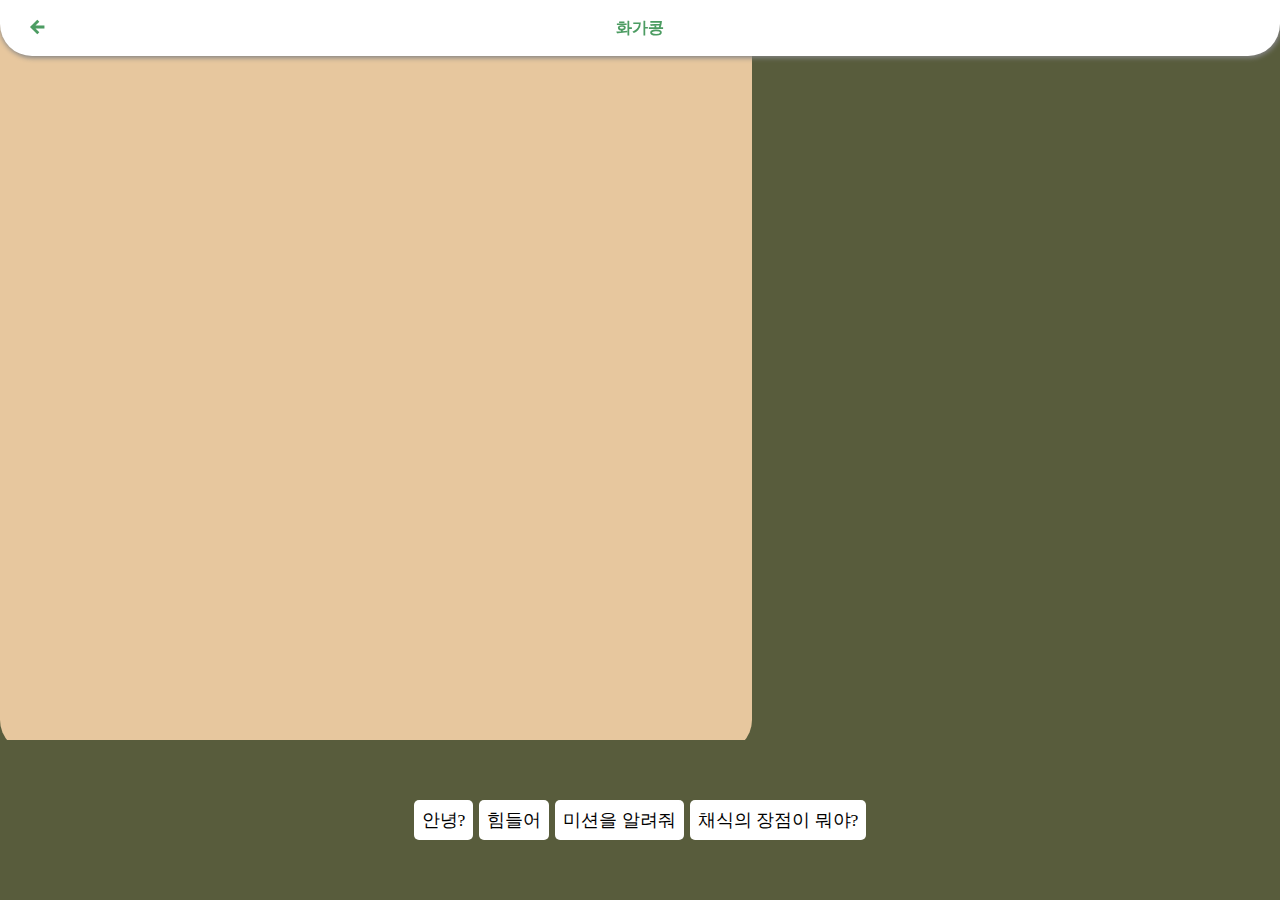
==== html/chat.html @ ec400081 "chat html, css" ====
<!DOCTYPE html>
<html lang="en">
<head>
    <meta charset="UTF-8">
    <meta http-equiv="X-UA-Compatible" content="IE=edge">
    <meta name="viewport" content="width=device-width, initial-scale=1.0">
    <link rel="stylesheet" type="text/css" href="../css/chat.css">
    <link href='https://unpkg.com/boxicons@2.1.4/css/boxicons.min.css' rel='stylesheet'>
    <title>Document</title>
</head>
<body>
    <div class="chat-bar">
        <i class='bx bx-left-arrow-alt'></i>
        <p class="chat-p">화가콩</p>
    </div>
    <div class="chat-wrapper">
        <div class="chat">
            <ul>
                <!-- 동적 생성 -->
            </ul>
            <div class="chat-input">
                <!-- <textarea placeholder="Press Enter for send message."></textarea> -->
                <div class="chat-hello">안녕?</div>
                <div class="chat-tough">힘들어</div>
                <div class="chat-mission">미션을 알려줘</div>
                <div class="chat-advantage">채식의 장점이 뭐야?</div>
            </div>
        </div>
    </div>
</body>
</html>
---- css/chat.css ----
html, body {
    height: 100%;
    margin: 0;
}
body{
    background-color: #585C3C;
}

/* bar */
.chat-bar {
    width: 100%;
    height: 3.5rem;
    /* background-color: #4C9C62; */
    background-color: white;
    display: flex;
    align-items: center;
    justify-content: center;
    border-radius: 0 0 2rem 2rem;
    box-shadow: 1px 1px 5px 1px rgb(132, 132, 132);
    position: fixed;
}
.chat-bar i, .chat-p {
    /* color: white; */
    color: #4C9C62;
    font-weight: bold;
}
.chat-bar i {
    font-size: 1.5rem;
    position: absolute;
    left: 2%;
}

/* 채팅 */
.chat-wrapper {
    width: 100%;
    height: 47rem;
    max-width: 47rem;
    background-color: #E7C79E;
    border-radius: 0 0 2rem 2rem;
    margin-top: -1rem;
}
.chat-input {
    width: 100%;
    height: 10rem;
    position: fixed;
    bottom: 0;
    background-color: #585C3C;
    display: flex;
    justify-content: center;
    align-items: center;
}
.chat-input div {
    background-color: white;
    display: inline-block;
    padding: 0.5rem;
    border-radius: 5px;
    font-size: 110%;
    margin: 3px;
}
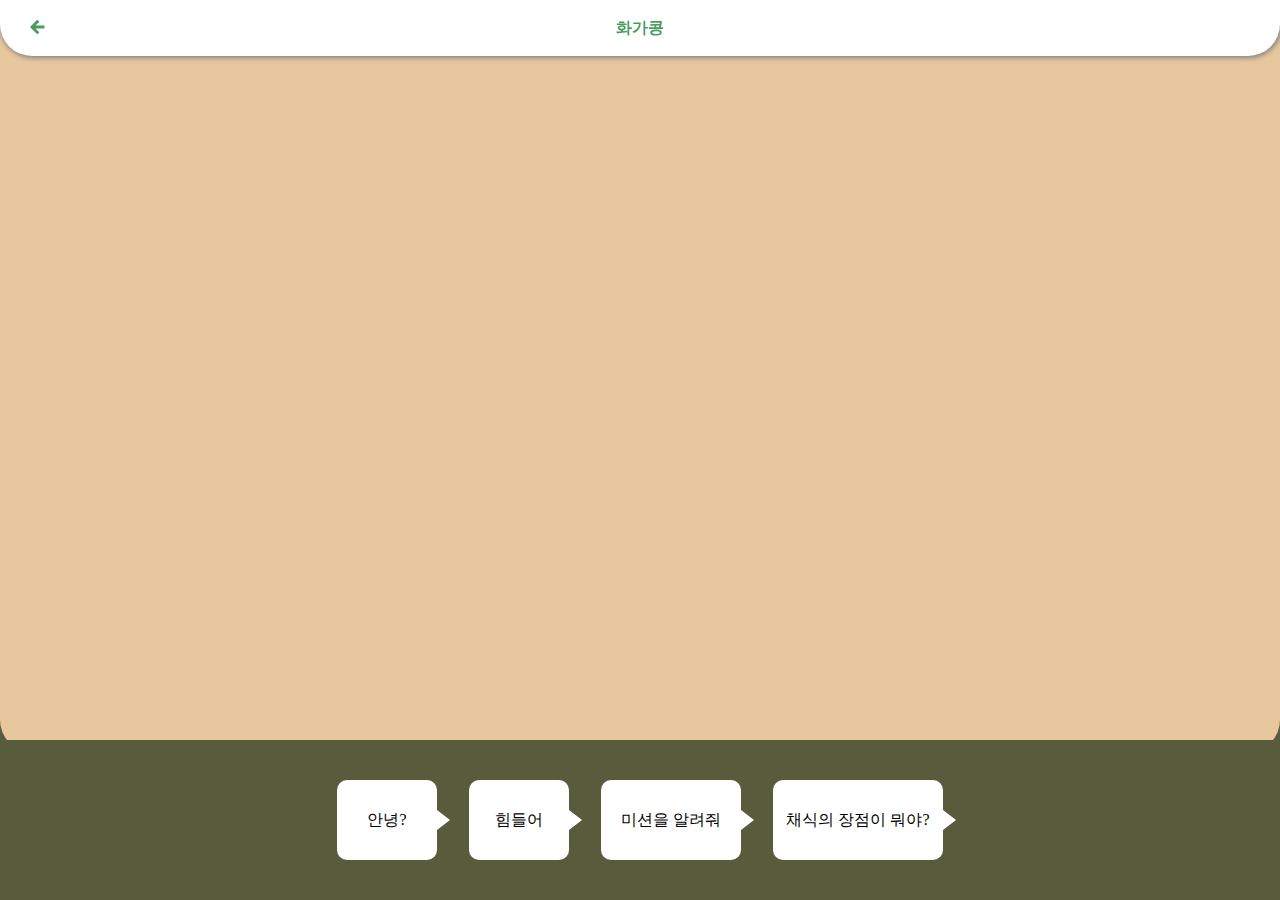
==== commit 9ff45cef: "html 수정" ====
--- a/html/chat.html
+++ b/html/chat.html
@@ -15,17 +15,31 @@
     </div>
     <div class="chat-wrapper">
         <div class="chat">
-            <ul>
+            <ul id="chat_ul">
                 <!-- 동적 생성 -->
             </ul>
             <div class="chat-input">
                 <!-- <textarea placeholder="Press Enter for send message."></textarea> -->
-                <div class="chat-hello">안녕?</div>
-                <div class="chat-tough">힘들어</div>
-                <div class="chat-mission">미션을 알려줘</div>
-                <div class="chat-advantage">채식의 장점이 뭐야?</div>
+                <div class="chat-hello" id="chat-hello" onclick="hello()">안녕?</div>
+                <div class="chat-tough" id="chat-tough" onclick="tough()">힘들어</div>
+                <div class="chat-mission" id="chat-mission" onclick="mission()">미션을 알려줘</div>
+                <div class="chat-advantage" id="chat-advantage" onclick="advantage()">채식의 장점이 뭐야?</div>
             </div>
         </div>
+        <!-- format
+        <div class="chat format">
+            <ul>
+                <li>
+                    <div class="sender">
+                        <span></span>
+                    </div>
+                    <div class="message">
+                        <span></span>
+                    </div>
+                </li>
+            </ul>
+        </div> -->
     </div>
+    <script type="text/javascript" src="/js/chat.js"></script>
 </body>
 </html>--- a/css/chat.css
+++ b/css/chat.css
@@ -34,7 +34,7 @@
 .chat-wrapper {
     width: 100%;
     height: 47rem;
-    max-width: 47rem;
+    max-height: 47rem;
     background-color: #E7C79E;
     border-radius: 0 0 2rem 2rem;
     margin-top: -1rem;
@@ -50,10 +50,34 @@
     align-items: center;
 }
 .chat-input div {
-    background-color: white;
-    display: inline-block;
-    padding: 0.5rem;
-    border-radius: 5px;
-    font-size: 110%;
-    margin: 3px;
+    position: relative;
+    width: 100px;
+    height: 80px;
+    padding: 0px;
+    background: #FFFFFF;
+    -webkit-border-radius: 10px;
+    -moz-border-radius: 10px;
+    border-radius: 10px;
+    margin: 1rem;
+    display: flex;
+    justify-content: center;
+    align-items: center;
+}
+.chat-input .chat-mission {
+    width: 140px;
+}
+.chat-input .chat-advantage {
+    width: 170px;
+}
+.chat-input div::after {
+    content: '';
+    position: absolute;
+    border-style: solid;
+    border-width: 10px 0 10px 13px;
+    border-color: transparent #FFFFFF;
+    display: block;
+    width: 0;
+    z-index: 1;
+    right: -13px;
+    top: 30px;
 }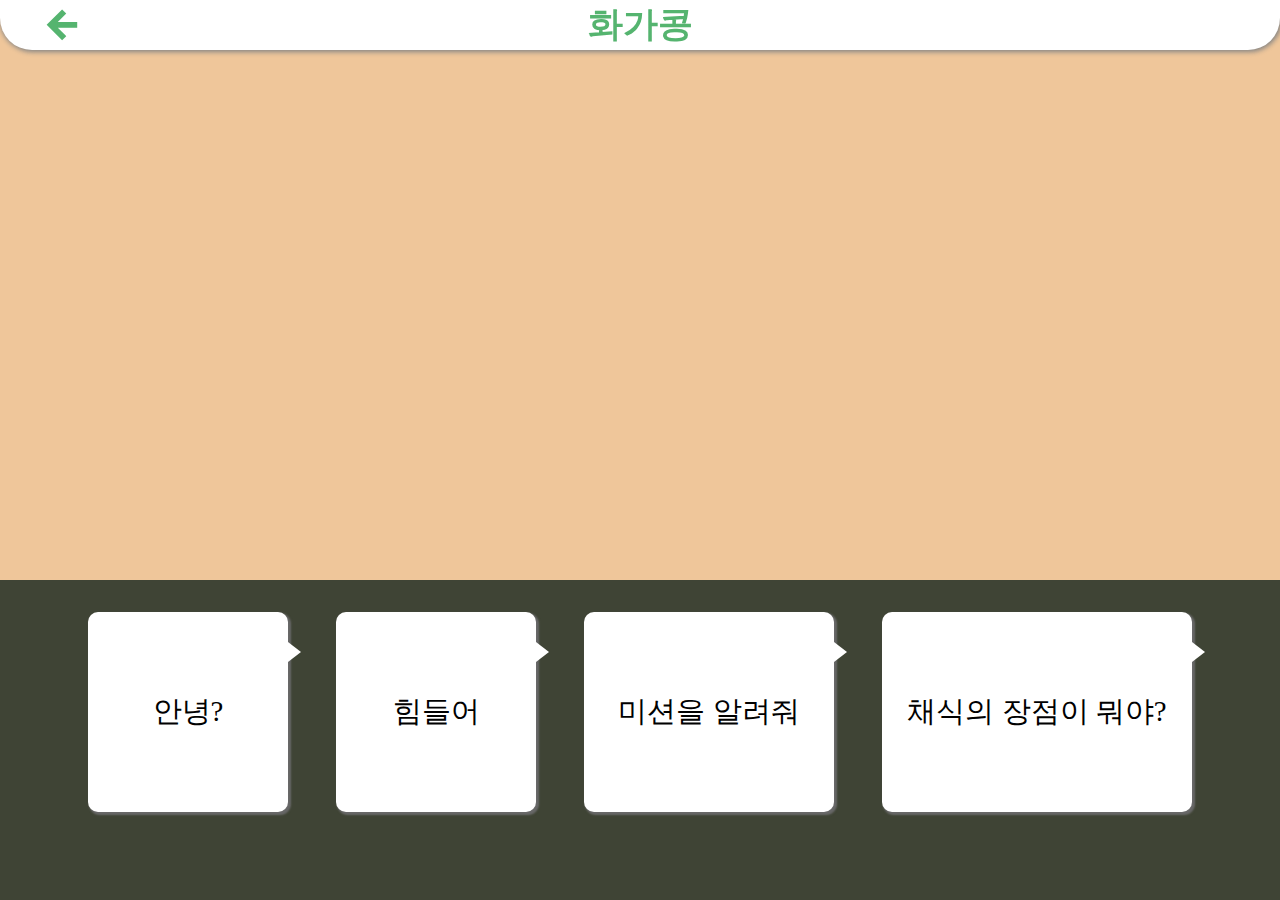
==== commit 936c8723: "모바일 수정" ====
--- a/html/chat.html
+++ b/html/chat.html
@@ -19,26 +19,12 @@
                 <!-- 동적 생성 -->
             </ul>
             <div class="chat-input">
-                <!-- <textarea placeholder="Press Enter for send message."></textarea> -->
                 <div class="chat-hello" id="chat-hello" onclick="hello()">안녕?</div>
                 <div class="chat-tough" id="chat-tough" onclick="tough()">힘들어</div>
                 <div class="chat-mission" id="chat-mission" onclick="mission()">미션을 알려줘</div>
                 <div class="chat-advantage" id="chat-advantage" onclick="advantage()">채식의 장점이 뭐야?</div>
             </div>
         </div>
-        <!-- format
-        <div class="chat format">
-            <ul>
-                <li>
-                    <div class="sender">
-                        <span></span>
-                    </div>
-                    <div class="message">
-                        <span></span>
-                    </div>
-                </li>
-            </ul>
-        </div> -->
     </div>
     <script type="text/javascript" src="/js/chat.js"></script>
 </body>
--- a/css/chat.css
+++ b/css/chat.css
@@ -1,15 +1,24 @@
+/* 하단탭바(주황) : #FF9966
+하단탭바(연두) : #7BAC1F
+식단,서브(그린) : #55B46F 
+채팅배경div(살구) : #EFC69A 
+채팅배경div(녹색) : #3F4435 
+기타 서브 오브젝트(연두) : #DEEBA4
+기타 서브 오브젝트(녹색) : #5B6348 */
+
 html, body {
     height: 100%;
     margin: 0;
 }
 body{
-    background-color: #585C3C;
+    background-color: #3F4435;
+    /* background-color: #585C3C; */
 }
 
 /* bar */
 .chat-bar {
     width: 100%;
-    height: 3.5rem;
+    height:5.5%;
     /* background-color: #4C9C62; */
     background-color: white;
     display: flex;
@@ -21,53 +30,60 @@
 }
 .chat-bar i, .chat-p {
     /* color: white; */
-    color: #4C9C62;
+    /* color: #4C9C62; */
+    color: #55B46F;
     font-weight: bold;
+    font-size: 220%;
 }
 .chat-bar i {
-    font-size: 1.5rem;
+    font-size: 320%;
     position: absolute;
-    left: 2%;
+    left: 3%;
 }
 
 /* 채팅 */
 .chat-wrapper {
     width: 100%;
-    height: 47rem;
-    max-height: 47rem;
-    background-color: #E7C79E;
+    height: 85%;
+    /* max-height: 2200px; */
+    /* background-color: #E7C79E; */
+    background-color: #EFC69A;
     border-radius: 0 0 2rem 2rem;
     margin-top: -1rem;
 }
 .chat-input {
     width: 100%;
-    height: 10rem;
+    height: 20rem;
     position: fixed;
     bottom: 0;
-    background-color: #585C3C;
+    background-color: #3F4435;
     display: flex;
     justify-content: center;
     align-items: center;
 }
 .chat-input div {
     position: relative;
-    width: 100px;
-    height: 80px;
+    width: 200px;
+    height: 200px;
     padding: 0px;
     background: #FFFFFF;
     -webkit-border-radius: 10px;
     -moz-border-radius: 10px;
     border-radius: 10px;
-    margin: 1rem;
+    margin: 1.5rem;
+    margin-top: -2rem;
+    font-size: 180%;
     display: flex;
     justify-content: center;
     align-items: center;
+    cursor: pointer;
+    box-shadow: 2px 2px 2px 1px rgb(104, 104, 104);
 }
 .chat-input .chat-mission {
-    width: 140px;
+    width: 250px;
 }
 .chat-input .chat-advantage {
-    width: 170px;
+    width: 310px;
 }
 .chat-input div::after {
     content: '';
@@ -80,4 +96,13 @@
     z-index: 1;
     right: -13px;
     top: 30px;
+}
+.chat ul,.chat li {
+    list-style: none;
+}
+/* hover */
+.chat-input div:hover {
+    transition: 0.5s;
+    transform: translateY(-10px);
+    background-color: #fff;
 }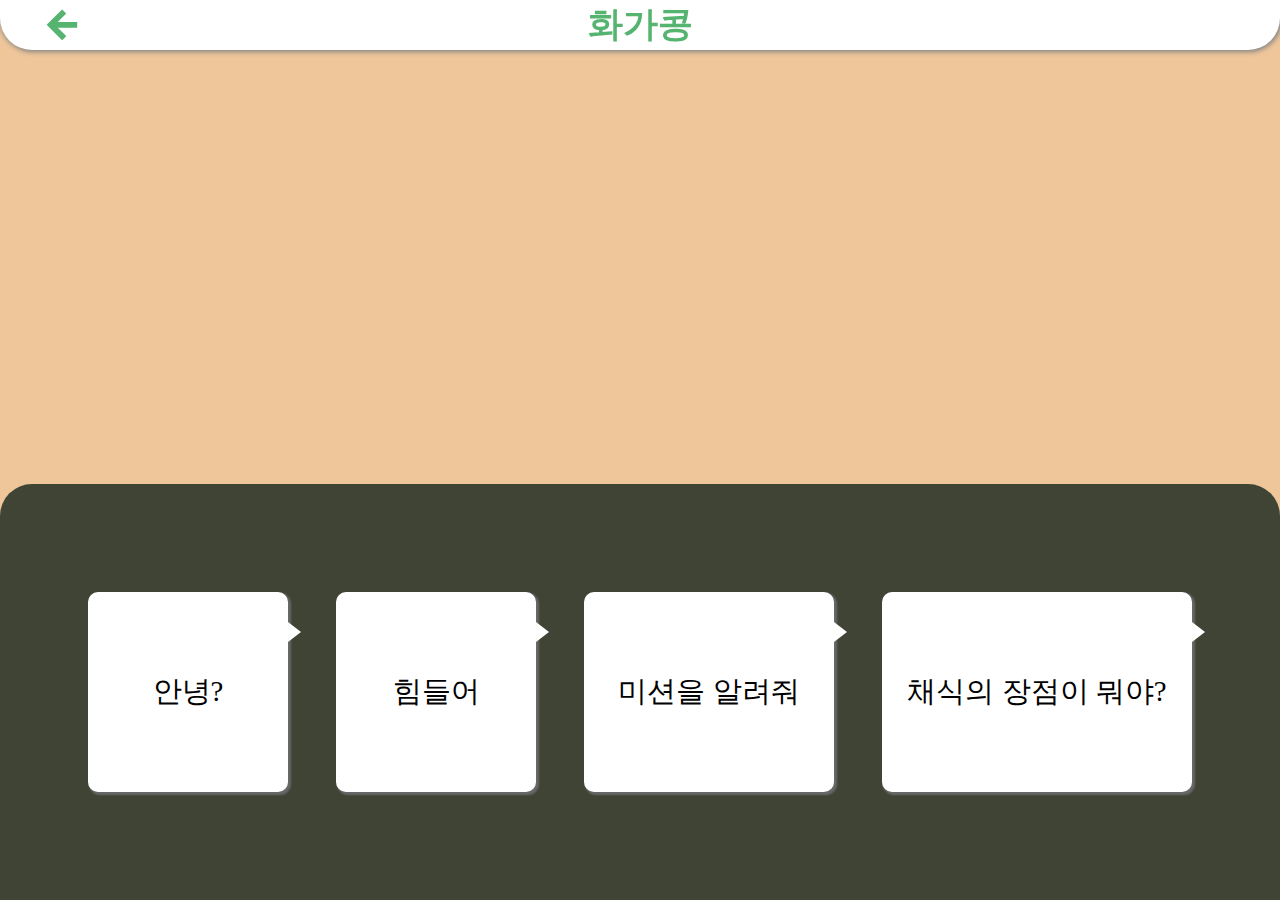
==== commit 26bf7eca: "chat" ====
--- a/html/chat.html
+++ b/html/chat.html
@@ -13,17 +13,13 @@
         <i class='bx bx-left-arrow-alt'></i>
         <p class="chat-p">화가콩</p>
     </div>
-    <div class="chat-wrapper">
-        <div class="chat">
-            <ul id="chat_ul">
-                <!-- 동적 생성 -->
-            </ul>
-            <div class="chat-input">
-                <div class="chat-hello" id="chat-hello" onclick="hello()">안녕?</div>
-                <div class="chat-tough" id="chat-tough" onclick="tough()">힘들어</div>
-                <div class="chat-mission" id="chat-mission" onclick="mission()">미션을 알려줘</div>
-                <div class="chat-advantage" id="chat-advantage" onclick="advantage()">채식의 장점이 뭐야?</div>
-            </div>
+    <div class="chat chat-wrapper">
+        <div class="scroll" id="scroll"></div>
+        <div class="chat-input">
+            <div class="chat-hello" id="chat-hello" onclick='hello()'>안녕?</div>
+            <div class="chat-tough" id="chat-tough" onclick='tough()'>힘들어</div>
+            <div class="chat-mission" id="chat-mission" onclick='mission()'>미션을 알려줘</div>
+            <div class="chat-advantage" id="chat-advantage" onclick='advantage()'>채식의 장점이 뭐야?</div>
         </div>
     </div>
     <script type="text/javascript" src="/js/chat.js"></script>
--- a/css/chat.css
+++ b/css/chat.css
@@ -11,7 +11,7 @@
     margin: 0;
 }
 body{
-    background-color: #3F4435;
+    background-color: #EFC69A;
     /* background-color: #585C3C; */
 }
 
@@ -21,12 +21,14 @@
     height:5.5%;
     /* background-color: #4C9C62; */
     background-color: white;
+    top: 0;
     display: flex;
     align-items: center;
     justify-content: center;
     border-radius: 0 0 2rem 2rem;
     box-shadow: 1px 1px 5px 1px rgb(132, 132, 132);
     position: fixed;
+    z-index: 1;
 }
 .chat-bar i, .chat-p {
     /* color: white; */
@@ -44,22 +46,24 @@
 /* 채팅 */
 .chat-wrapper {
     width: 100%;
-    height: 85%;
+    height: auto;
     /* max-height: 2200px; */
     /* background-color: #E7C79E; */
     background-color: #EFC69A;
     border-radius: 0 0 2rem 2rem;
     margin-top: -1rem;
+    padding-bottom: 80px;
 }
 .chat-input {
     width: 100%;
-    height: 20rem;
+    height: 26rem;
     position: fixed;
     bottom: 0;
     background-color: #3F4435;
     display: flex;
     justify-content: center;
     align-items: center;
+    border-radius: 2rem 2rem 0 0;
 }
 .chat-input div {
     position: relative;
@@ -71,7 +75,6 @@
     -moz-border-radius: 10px;
     border-radius: 10px;
     margin: 1.5rem;
-    margin-top: -2rem;
     font-size: 180%;
     display: flex;
     justify-content: center;
@@ -97,8 +100,72 @@
     right: -13px;
     top: 30px;
 }
-.chat ul,.chat li {
-    list-style: none;
+.scroll {
+    height: 100%;
+    padding: 13% 5% 0 5%;
+    margin: 0;
+    margin-bottom: 400px;
+    overflow: scroll;
+    /* display: flex;
+    flex-direction: column; */
+}
+.send-wrapper{
+    display: flex;
+    justify-content: end;
+}
+.send {
+    /* text-align: right; */
+    width: 60%;
+    word-break: break-all;
+    padding: 3%;
+    font-size: 260%;
+    background-color: white;
+    margin: 3rem;
+    border-radius: 1rem;
+    position: relative;
+    display: flex;
+}
+.send::after{
+    content: '';
+    position: absolute;
+    border-style: solid;
+    border-width: 15px 0 15px 15px;
+    border-color: transparent #FFFFFF;
+    display: block;
+    width: 0;
+    /* z-index: 1; */
+    right: -15px;
+    top: 45px;
+}
+.receive-wrapper {
+    display: flex;
+    align-items: center;
+}
+.receive {
+    width: 60%;
+    word-break: break-all;
+    padding: 3%;
+    font-size: 260%;
+    background-color: white;
+    margin: 3rem;
+    border-radius: 1rem;
+    display: inline-block;
+    position: relative;
+}
+.receive::after{
+    content: '';
+    position: absolute;
+    border-style: solid;
+    border-width: 15px 15px 15px 0;
+    border-color: transparent #FFFFFF;
+    display: block;
+    width: 0;
+    left: -15px;
+    top: 50px;
+}
+.chatkong {
+    width: 120px;
+    height: auto;
 }
 /* hover */
 .chat-input div:hover {
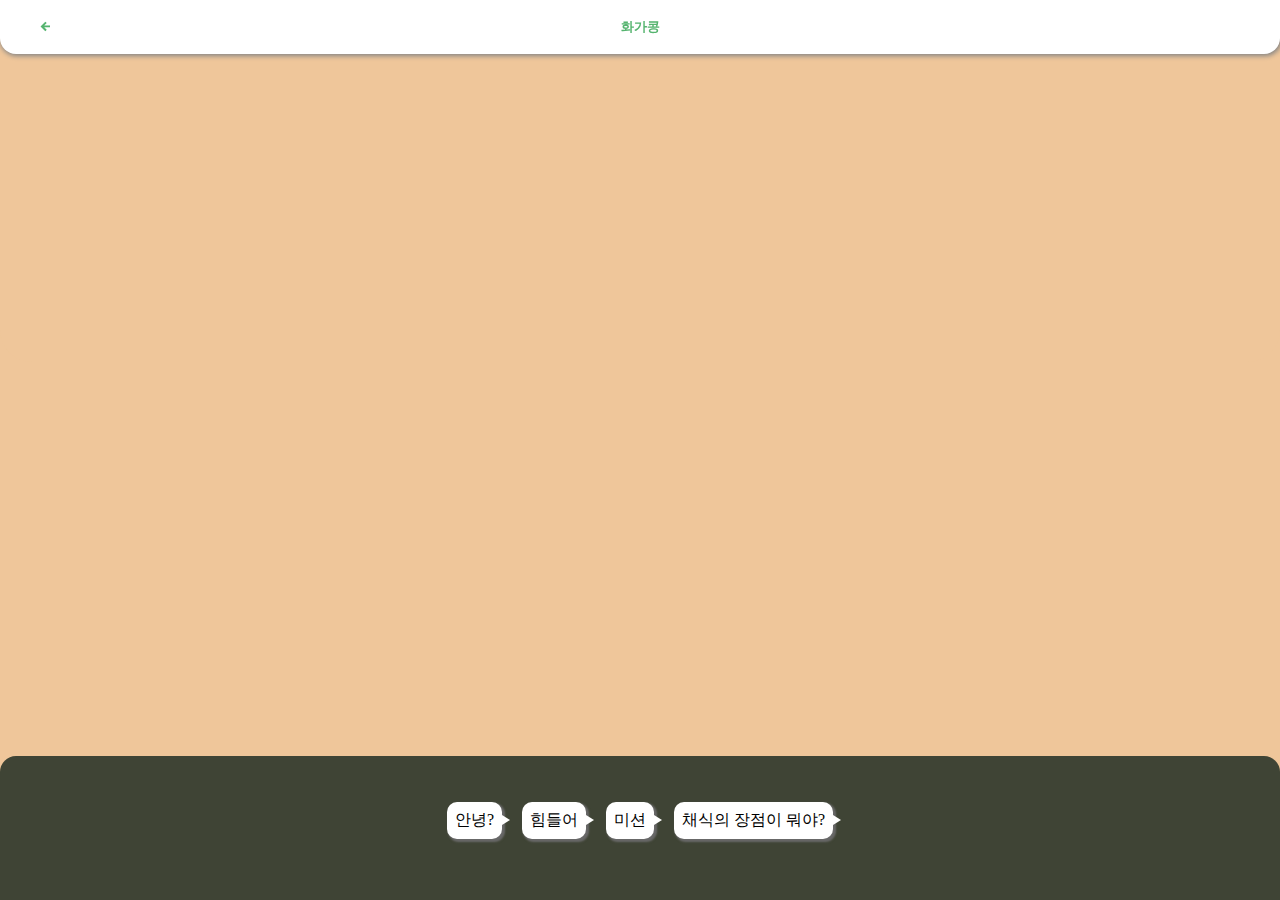
==== commit db28bc54: "모바일 사이즈 수정" ====
--- a/html/chat.html
+++ b/html/chat.html
@@ -6,7 +6,8 @@
     <meta name="viewport" content="width=device-width, initial-scale=1.0">
     <link rel="stylesheet" type="text/css" href="../css/chat.css">
     <link href='https://unpkg.com/boxicons@2.1.4/css/boxicons.min.css' rel='stylesheet'>
-    <title>Document</title>
+    <script src="https://ajax.googleapis.com/ajax/libs/jquery/3.3.1/jquery.min.js"></script>
+    <title>CHAT</title>
 </head>
 <body>
     <div class="chat-bar">
@@ -18,7 +19,7 @@
         <div class="chat-input">
             <div class="chat-hello" id="chat-hello" onclick='hello()'>안녕?</div>
             <div class="chat-tough" id="chat-tough" onclick='tough()'>힘들어</div>
-            <div class="chat-mission" id="chat-mission" onclick='mission()'>미션을 알려줘</div>
+            <div class="chat-mission" id="chat-mission" onclick='mission()'>미션</div>
             <div class="chat-advantage" id="chat-advantage" onclick='advantage()'>채식의 장점이 뭐야?</div>
         </div>
     </div>
--- a/css/chat.css
+++ b/css/chat.css
@@ -18,14 +18,15 @@
 /* bar */
 .chat-bar {
     width: 100%;
-    height:5.5%;
+    height: 6%;
     /* background-color: #4C9C62; */
     background-color: white;
+    font-size: small;
     top: 0;
     display: flex;
     align-items: center;
     justify-content: center;
-    border-radius: 0 0 2rem 2rem;
+    border-radius: 0 0 1rem 1rem;
     box-shadow: 1px 1px 5px 1px rgb(132, 132, 132);
     position: fixed;
     z-index: 1;
@@ -35,12 +36,12 @@
     /* color: #4C9C62; */
     color: #55B46F;
     font-weight: bold;
-    font-size: 220%;
 }
 .chat-bar i {
-    font-size: 320%;
+    font-size: 120%;
     position: absolute;
     left: 3%;
+    cursor: pointer;
 }
 
 /* 채팅 */
@@ -56,56 +57,49 @@
 }
 .chat-input {
     width: 100%;
-    height: 26rem;
+    height: 9rem;
     position: fixed;
     bottom: 0;
     background-color: #3F4435;
     display: flex;
     justify-content: center;
     align-items: center;
-    border-radius: 2rem 2rem 0 0;
+    flex-wrap: wrap;
+    align-content: center;
+    border-radius: 1rem 1rem 0 0;
 }
 .chat-input div {
     position: relative;
-    width: 200px;
-    height: 200px;
-    padding: 0px;
+    padding: 8px;
     background: #FFFFFF;
     -webkit-border-radius: 10px;
     -moz-border-radius: 10px;
     border-radius: 10px;
-    margin: 1.5rem;
-    font-size: 180%;
+    margin: 0 10px 15px 10px;
     display: flex;
     justify-content: center;
     align-items: center;
     cursor: pointer;
     box-shadow: 2px 2px 2px 1px rgb(104, 104, 104);
 }
-.chat-input .chat-mission {
-    width: 250px;
-}
-.chat-input .chat-advantage {
-    width: 310px;
-}
 .chat-input div::after {
     content: '';
     position: absolute;
     border-style: solid;
-    border-width: 10px 0 10px 13px;
+    border-width: 5px 0 5px 8px;
     border-color: transparent #FFFFFF;
     display: block;
     width: 0;
     z-index: 1;
-    right: -13px;
-    top: 30px;
+    right: -8px;
+    top: 13px;
 }
 .scroll {
     height: 100%;
-    padding: 13% 5% 0 5%;
+    padding: 17% 5% 0 5%;
     margin: 0;
-    margin-bottom: 400px;
-    overflow: scroll;
+    margin-bottom: 80px;
+    overflow-y: scroll;
     /* display: flex;
     flex-direction: column; */
 }
@@ -116,26 +110,27 @@
 .send {
     /* text-align: right; */
     width: 60%;
-    word-break: break-all;
+    font-size: small;
+    word-break: keep-all;
     padding: 3%;
-    font-size: 260%;
     background-color: white;
-    margin: 3rem;
-    border-radius: 1rem;
+    margin: 1rem;
+    border-radius: 0.5rem;
     position: relative;
     display: flex;
+    box-shadow: 2px 2px 2px 0.1px rgb(159, 159, 159);
 }
 .send::after{
     content: '';
     position: absolute;
     border-style: solid;
-    border-width: 15px 0 15px 15px;
+    border-width: 5px 0 5px 8px;
     border-color: transparent #FFFFFF;
     display: block;
     width: 0;
     /* z-index: 1; */
-    right: -15px;
-    top: 45px;
+    right: -8px;
+    top: 13px;
 }
 .receive-wrapper {
     display: flex;
@@ -143,29 +138,53 @@
 }
 .receive {
     width: 60%;
-    word-break: break-all;
+    font-size: small;
+    word-break: keep-all;
     padding: 3%;
-    font-size: 260%;
     background-color: white;
-    margin: 3rem;
-    border-radius: 1rem;
+    margin: 1rem;
+    border-radius: 0.5rem;
     display: inline-block;
     position: relative;
+    box-shadow: 2px 2px 2px 0.1px rgb(159, 159, 159);
 }
 .receive::after{
     content: '';
     position: absolute;
     border-style: solid;
-    border-width: 15px 15px 15px 0;
+    border-width: 5px 8px 5px 0;
     border-color: transparent #FFFFFF;
     display: block;
     width: 0;
-    left: -15px;
-    top: 50px;
+    left: -8px;
+    top: 12px;
 }
 .chatkong {
-    width: 120px;
+    width: 40px;
     height: auto;
+}
+/* mission */
+.mission-wrapper {
+    width: 200px;
+    height: auto;
+    background-color: white;
+    margin-left: 10%;
+    margin-bottom: 2%;
+    padding: 5%;
+    box-shadow: 2px 2px 2px 0.5px rgb(159, 159, 159);
+}
+.mission1, .mission2, .mission3 {
+    font-size: small;
+    background-color: #B7C18D;
+    color: white;
+    border-radius: 2rem;
+    text-align: center;
+    cursor: pointer;
+}
+.mission-wrapper p {
+    padding: 5%;
+    word-break: keep-all;
+
 }
 /* hover */
 .chat-input div:hover {
